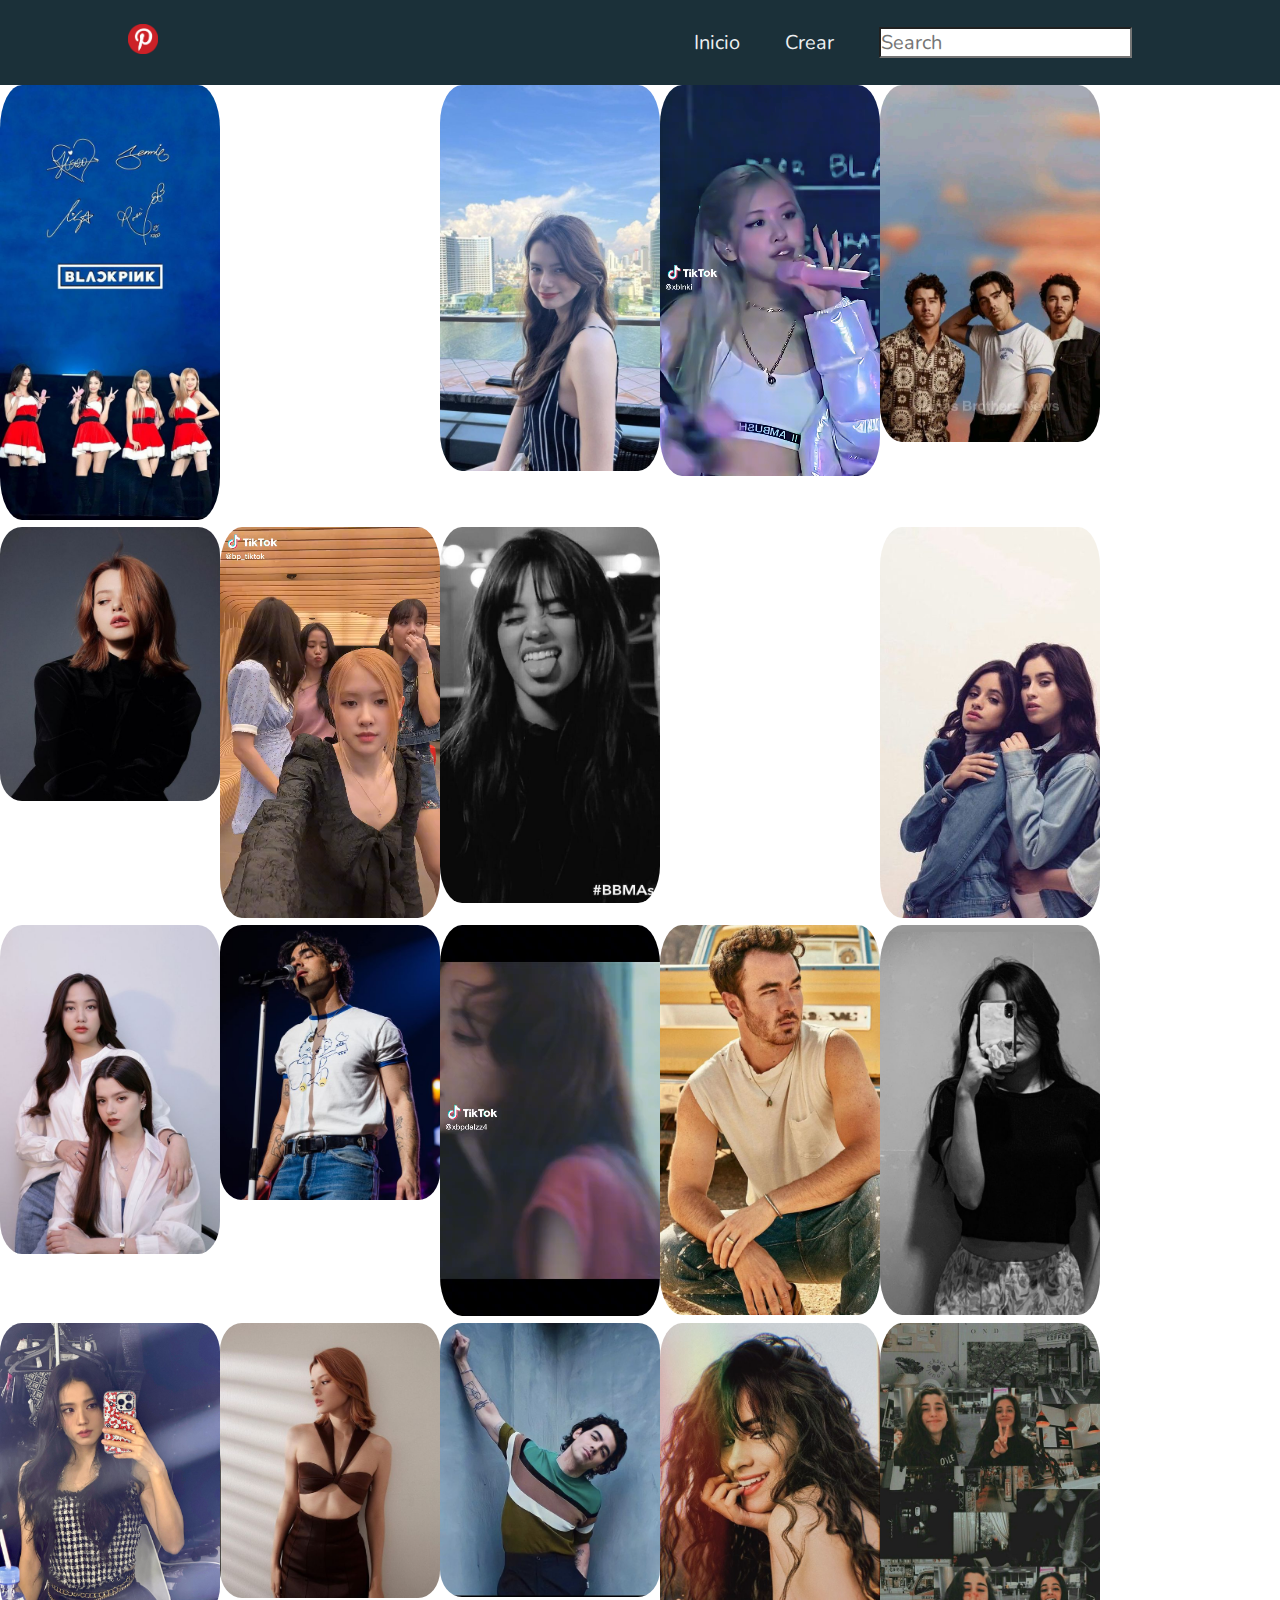
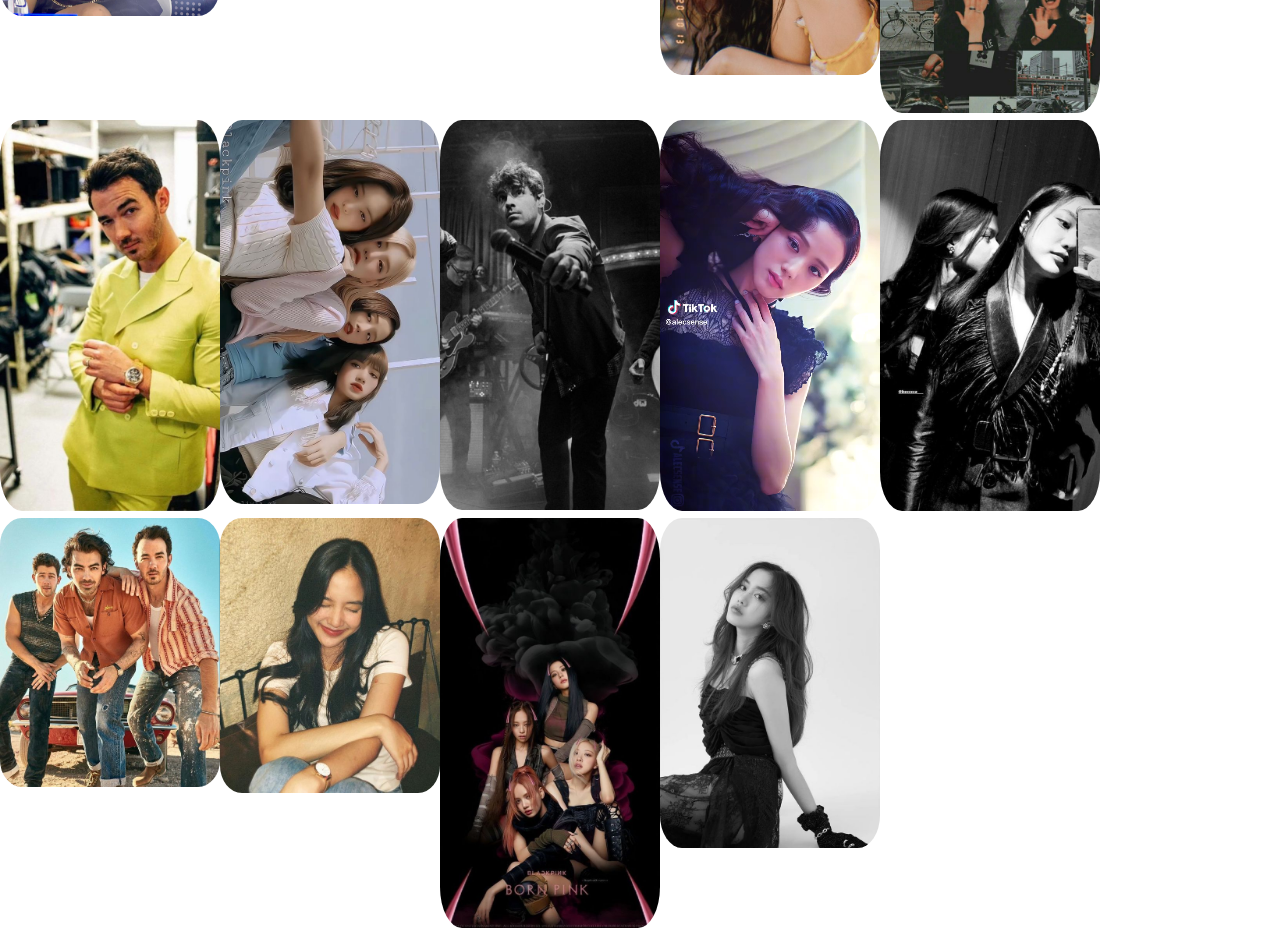
==== index.html @ fc8015e4 "nav e imagenes" ====
<!DOCTYPE html>
<html lang="en">
<head>
    <meta charset="UTF-8">
    <meta http-equiv="X-UA-Compatible" content="IE=edge">
    <meta name="viewport" content="width=device-width, initial-scale=1.0">
    <title>Clon-Pinterest</title>
    <link rel="stylesheet" href="css/style.css">
</head>
<body>
    <header class="header">
        <div class="logo">
            <a href="https://www.pinterest.com.mx/">
            <img src="img/pinterest-logo.png" alt="LogoPinterest">
            </a>
        </div>
        <nav>
           <ul class="nav-links">
                <li><a href="#">Inicio</a></li>
                <li><a href="#">Crear</a></li>
                <li><input type="text" name="search" placeholder="Search"></li>
           </ul>            
        </nav>
    </header>

    <main>
        <div class="card-image">
            <!--PRIMER DIV-->
            <div>
                <img src="img/5.jpg" alt="">
            </div>
            <!--SEGUNDO DIV-->
            <div>
                <video src="video/1.mp4"></video>
            </div>
            <!--TERCER DIV-->
            <div>
                <img src="img/42.jpg" alt="">
            </div>
            <!--CUARTO DIV-->
            <div>
                <video src="video/2.mp4"></video>
            </div>
            <!--QUINTO DIV-->
            <div>
                <img src="img/12.jpg" alt="">
            </div>
            <!--SEXTO DIV-->
            <div>
                <img src="img/40.jpg" alt="">
            </div>
            <!--SEPTIMO DIV-->
            <div>
                <video src="video/3.mp4"></video>
            </div>
            <!--OCTAVO DIV-->
            <div>
                <img src="img/28.jpg" alt="">
            </div>
            <!--NOVENO DIV-->
            <div>
                <video src="video/5.mp4"></video>
            </div>
            <!--DECIMO DIV-->
            <div>
                <img src="img/30.jpg" alt="">
            </div>
            <!--DECIMO PRIMER DIV-->
            <div>
                <img src="img/32.jpg" alt="">
            </div>
            <!--DECIMO SEGUNDO DIV-->
            <div>
                <img src="img/16.jpg" alt="">
            </div>
            <!--DECIMO TERCER DIV-->
            <div>
                <video src="video/6.mp4"></video>
            </div>
            <!--DECIMO CUARTO DIV-->
            <div>
                <img src="img/20.jpg" alt="">
            </div>
            <!--DECIMO QUINTO DIV-->
            <div>
                <img src="img/37.jpg" alt="">
            </div>
            <!--DECIMO SEXTO DIV-->
            <div>
                <img src="img/3.jpg" alt="">
            </div>
            <!--DECIMO SEPTIMO DIV-->
            <div>
                <img src="img/39.jpg" alt="">
            </div>
            <!--DECIMO OCTAVO DIV-->
            <div>
                <img src="img/18.jpg" alt="">
            </div>
            <!--DECIMO NOVENO DIV-->
            <div>
                <img src="img/25.jpg" alt="">
            </div>
            <!--VIGECIMO DIV-->
            <div>
                <img src="img/31.jpg" alt="">
            </div>
            <!--VIGECIMO PRIMER DIV-->
            <div>
                <img src="img/21.jpg" alt="">
            </div>
            <!--VIGECIMO SEGUNDO DIV-->
            <div>
                <img src="img/6.jpg" alt="">
            </div>
            <!--VIGECIMO TERCER DIV-->
            <div>
                <img src="img/19.jpg" alt="">
            </div>
            <!--VIGECIMO CUARTO DIV-->
            <div>
                <video src="video/7.mp4"></video>
            </div>
            <!--VIGECIMO QUINTO DIV-->
            <div>
                <img src="img/35.jpg" alt="">
            </div>
            <!--VIGECIMO SEXTO DIV-->
            <div>
                <img src="img/10.jpg" alt="">
            </div>
            <!--VIGECIMO SEPTIMO DIV-->
            <div>
                <img src="img/36.jpg" alt="">
            </div>
            <!--VIGECIMO OCTAVO DIV-->
            <div>
                <img src="img/9.jpg" alt="">
            </div>
            <!--VIGECIMO NOVENO DIV-->
            <div>
                <img src="img/34.jpg" alt="">
            </div>
            <!--TRIGECIMO DIV-->
            <div>
                <video src="video/8.mp4"></video>
            </div>
        </div>
    </main>
</body>
</html>
---- css/style.css ----
@import url('https://fonts.googleapis.com/css2?family=Nunito:wght@400;800&display=swap');

*{
    box-sizing: border-box;
    margin: 0;
    padding: 0;
    font-family: 'Nunito', sans-serif;
    font-size: 20px;
}

.header{
    background-color: #1b3039;
    display: flex;
    justify-content: space-between;
    align-items: center;
    height: 85px;
    padding: 5px 10%;
}

.header .logo{
    cursor: pointer;
}

.header .logo img{
    height: 30px;
    width: auto;
    transition: all 0.3s;
}

.header .logo img:hover{
    transform: scale(1.2);
}

.header .nav-links{
    list-style: none;
}

.header .nav-links li{
    display: inline-block;
    padding: 0 20px;    
}

.header .nav-links li:hover{
    transform: scale(1.1);
}

.header .nav-links a{
    font-size: 700;
    color: #eceff1;
    text-decoration: none;    
}

.header .nav-links li a:hover{
    color: #ffbc0e;
}
input{
    background: #fff ;
    background-image: url("img/icon-search.png");
}
/**CSS DE IMAGENES*/
img{
    max-width: 220px;
    border-radius: 10%;
}

video{
    max-width: 220px;
    border-radius: 10%;
}

.card-image{
    display: flex;
    flex-wrap: wrap;
}
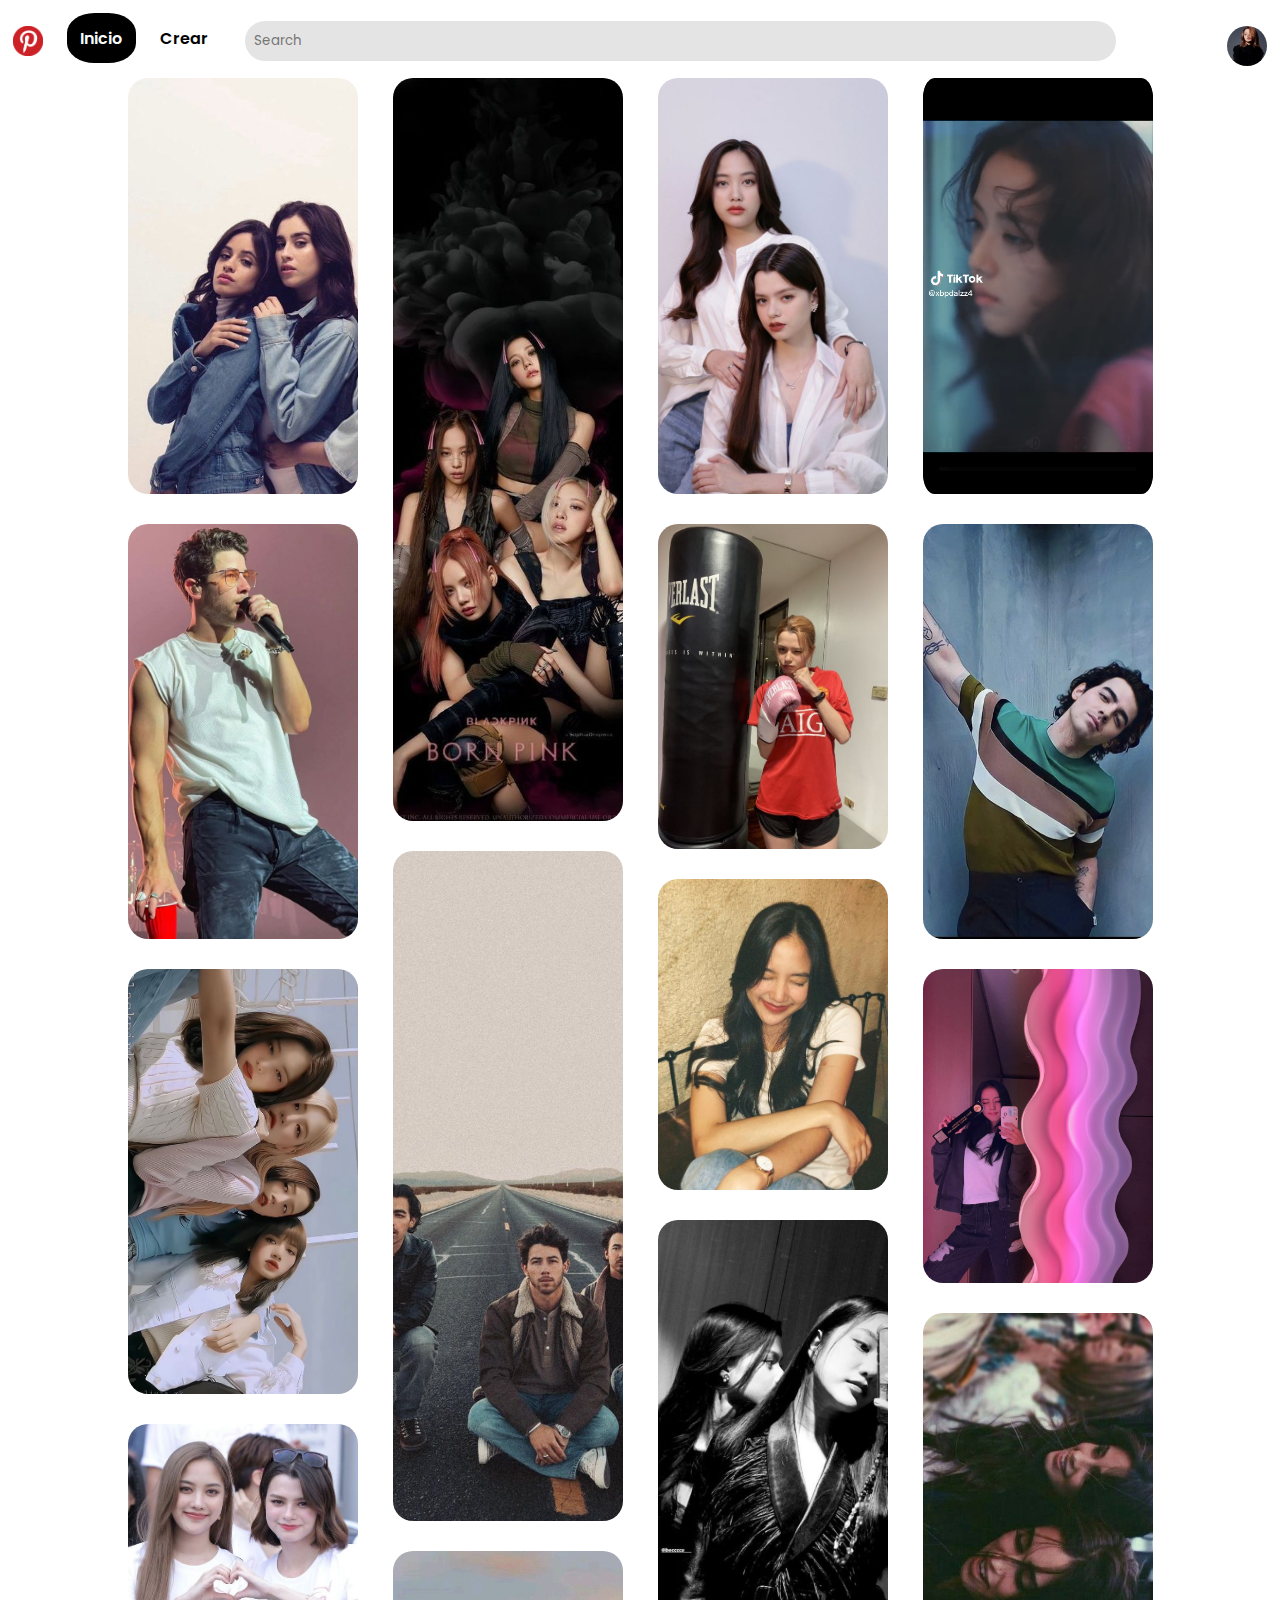
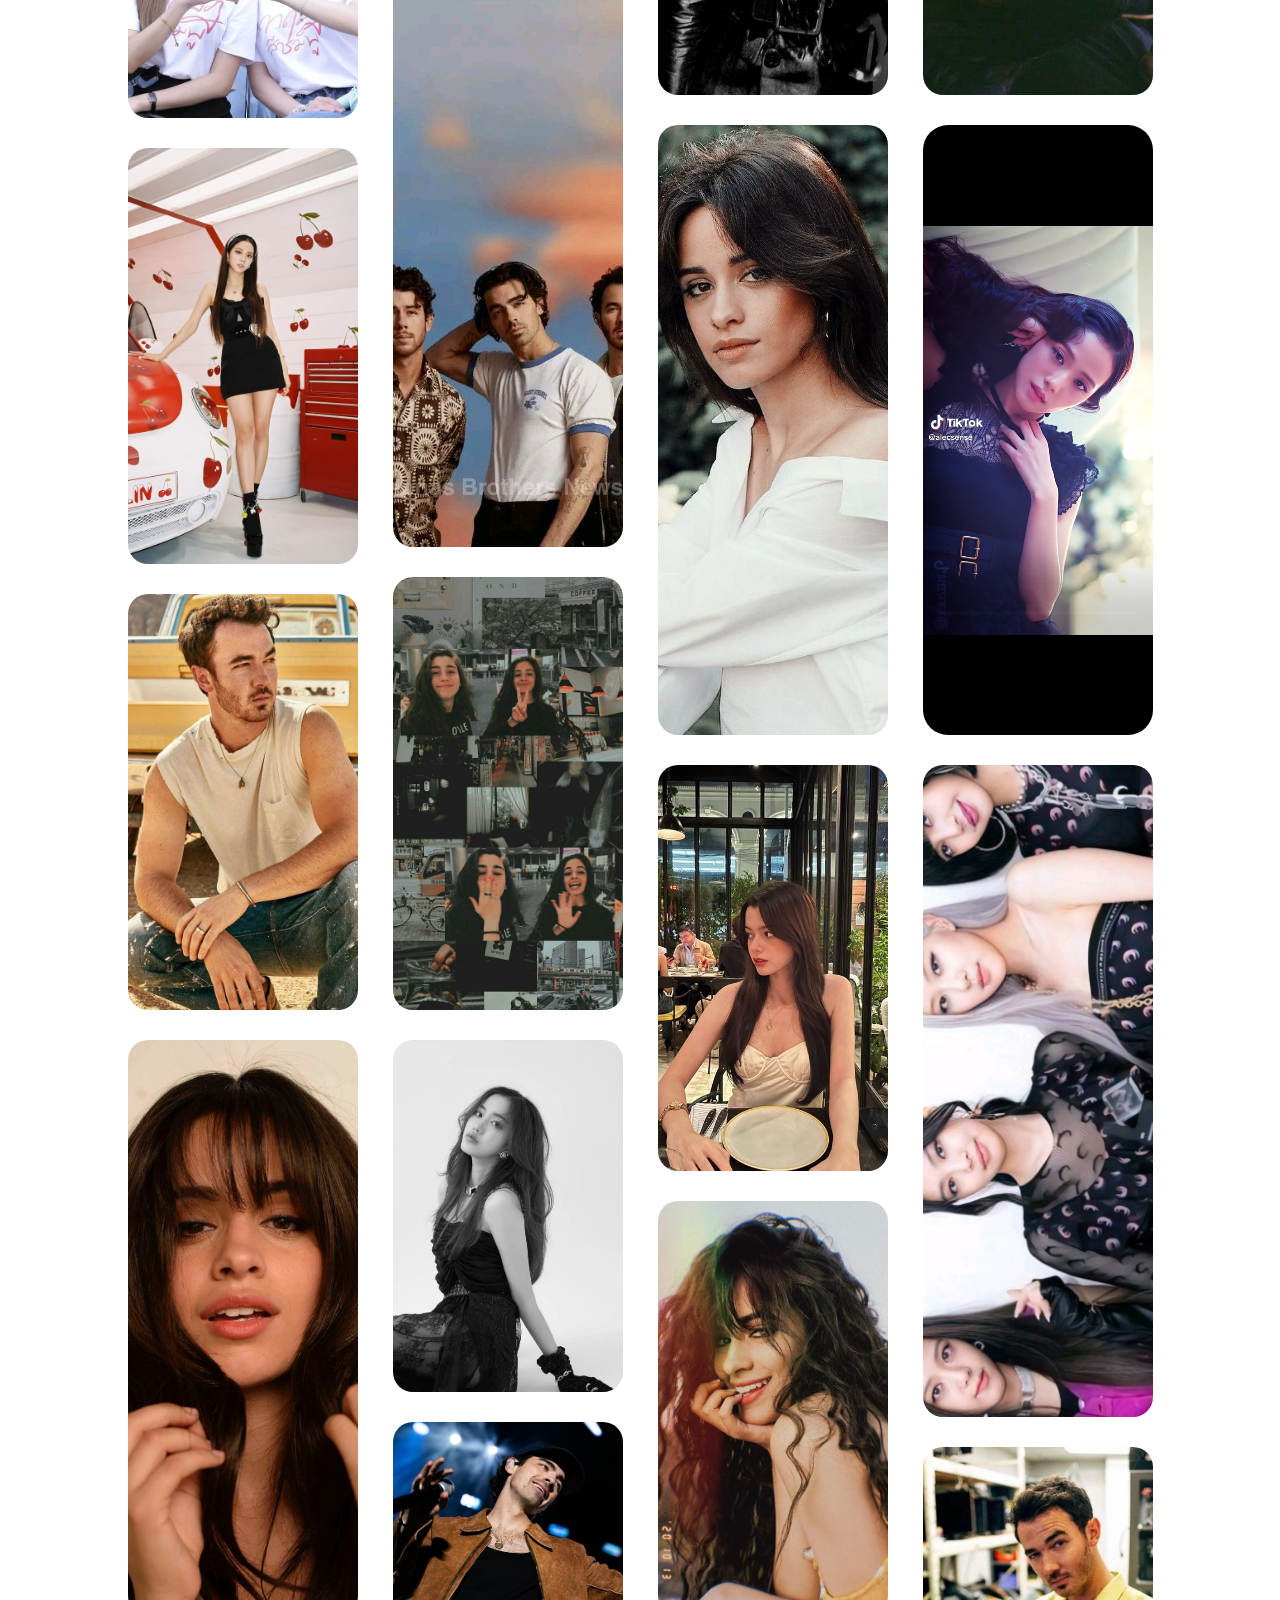
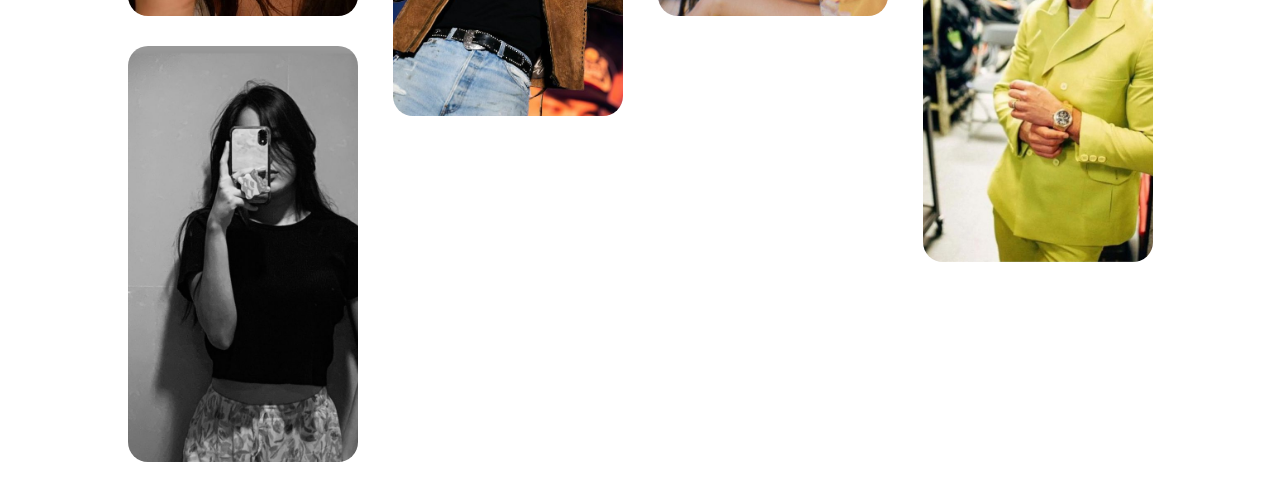
==== commit 561e2757: "nuevos cambios en html y css" ====
--- a/index.html
+++ b/index.html
@@ -1,151 +1,149 @@
 <!DOCTYPE html>
 <html lang="en">
-<head>
-    <meta charset="UTF-8">
-    <meta http-equiv="X-UA-Compatible" content="IE=edge">
-    <meta name="viewport" content="width=device-width, initial-scale=1.0">
+  <head>
+    <meta charset="UTF-8" />
+    <meta http-equiv="X-UA-Compatible" content="IE=edge" />
+    <meta name="viewport" content="width=device-width, initial-scale=1.0" />
     <title>Clon-Pinterest</title>
-    <link rel="stylesheet" href="css/style.css">
-</head>
-<body>
-    <header class="header">
-        <div class="logo">
-            <a href="https://www.pinterest.com.mx/">
-            <img src="img/pinterest-logo.png" alt="LogoPinterest">
-            </a>
-        </div>
-        <nav>
-           <ul class="nav-links">
-                <li><a href="#">Inicio</a></li>
-                <li><a href="#">Crear</a></li>
-                <li><input type="text" name="search" placeholder="Search"></li>
-           </ul>            
-        </nav>
+    <link rel="stylesheet" href="css/style.css" />
+    <link
+      rel="stylesheet"
+      href="https://use.fontawesome.com/releases/v5.15.4/css/all.css"
+      integrity="sha384-DyZ88mC6Up2uqS4h/KRgHuoeGwBcD4Ng9SiP4dIRy0EXTlnuz47vAwmeGwVChigm"
+      crossorigin="anonymous"
+    />
+  </head>
+  <body>
+    <header>
+      <nav class="nav">
+        <li>
+          <a href="https://www.pinterest.com.mx/">
+            <img
+              src="img/pinterest-logo.png"
+              alt="logo"
+              width="30"
+              height="30"
+            />
+          </a>
+        </li>
+        <li>Inicio</li>
+        <li>Crear</li>
+        <li class="search"><input type="search" placeholder="Search" /></li>
+        <li class="notification"><i class="fas fa-bell"></i></li>
+        <li><i class="far fa-comment-dots"></i></li>
+        <li class="profile">
+          <img src="img/40.jpg" alt="profile" width="40" height="40" />
+        </li>
+      </nav>
     </header>
 
-    <main>
-        <div class="card-image">
-            <!--PRIMER DIV-->
-            <div>
-                <img src="img/5.jpg" alt="">
-            </div>
-            <!--SEGUNDO DIV-->
-            <div>
-                <video src="video/1.mp4"></video>
-            </div>
-            <!--TERCER DIV-->
-            <div>
-                <img src="img/42.jpg" alt="">
-            </div>
-            <!--CUARTO DIV-->
-            <div>
-                <video src="video/2.mp4"></video>
-            </div>
-            <!--QUINTO DIV-->
-            <div>
-                <img src="img/12.jpg" alt="">
-            </div>
-            <!--SEXTO DIV-->
-            <div>
-                <img src="img/40.jpg" alt="">
-            </div>
-            <!--SEPTIMO DIV-->
-            <div>
-                <video src="video/3.mp4"></video>
-            </div>
-            <!--OCTAVO DIV-->
-            <div>
-                <img src="img/28.jpg" alt="">
-            </div>
-            <!--NOVENO DIV-->
-            <div>
-                <video src="video/5.mp4"></video>
-            </div>
-            <!--DECIMO DIV-->
-            <div>
-                <img src="img/30.jpg" alt="">
-            </div>
-            <!--DECIMO PRIMER DIV-->
-            <div>
-                <img src="img/32.jpg" alt="">
-            </div>
-            <!--DECIMO SEGUNDO DIV-->
-            <div>
-                <img src="img/16.jpg" alt="">
-            </div>
-            <!--DECIMO TERCER DIV-->
-            <div>
-                <video src="video/6.mp4"></video>
-            </div>
-            <!--DECIMO CUARTO DIV-->
-            <div>
-                <img src="img/20.jpg" alt="">
-            </div>
-            <!--DECIMO QUINTO DIV-->
-            <div>
-                <img src="img/37.jpg" alt="">
-            </div>
-            <!--DECIMO SEXTO DIV-->
-            <div>
-                <img src="img/3.jpg" alt="">
-            </div>
-            <!--DECIMO SEPTIMO DIV-->
-            <div>
-                <img src="img/39.jpg" alt="">
-            </div>
-            <!--DECIMO OCTAVO DIV-->
-            <div>
-                <img src="img/18.jpg" alt="">
-            </div>
-            <!--DECIMO NOVENO DIV-->
-            <div>
-                <img src="img/25.jpg" alt="">
-            </div>
-            <!--VIGECIMO DIV-->
-            <div>
-                <img src="img/31.jpg" alt="">
-            </div>
-            <!--VIGECIMO PRIMER DIV-->
-            <div>
-                <img src="img/21.jpg" alt="">
-            </div>
-            <!--VIGECIMO SEGUNDO DIV-->
-            <div>
-                <img src="img/6.jpg" alt="">
-            </div>
-            <!--VIGECIMO TERCER DIV-->
-            <div>
-                <img src="img/19.jpg" alt="">
-            </div>
-            <!--VIGECIMO CUARTO DIV-->
-            <div>
-                <video src="video/7.mp4"></video>
-            </div>
-            <!--VIGECIMO QUINTO DIV-->
-            <div>
-                <img src="img/35.jpg" alt="">
-            </div>
-            <!--VIGECIMO SEXTO DIV-->
-            <div>
-                <img src="img/10.jpg" alt="">
-            </div>
-            <!--VIGECIMO SEPTIMO DIV-->
-            <div>
-                <img src="img/36.jpg" alt="">
-            </div>
-            <!--VIGECIMO OCTAVO DIV-->
-            <div>
-                <img src="img/9.jpg" alt="">
-            </div>
-            <!--VIGECIMO NOVENO DIV-->
-            <div>
-                <img src="img/34.jpg" alt="">
-            </div>
-            <!--TRIGECIMO DIV-->
-            <div>
-                <video src="video/8.mp4"></video>
-            </div>
-        </div>
-    </main>
-</body>
-</html>+    <div class="container">
+
+      <div class="card card_small">
+        <img src="img/30.jpg" alt="" />
+      </div>
+
+      <div class="card card_large">
+        <img src="img/9.jpg" alt="" />
+      </div>
+
+      <div class="card card_small">
+        <img src="img/32.jpg" alt="" />
+      </div>
+
+      <div class="card_small">
+        <iframe
+          class="video"
+          src="video/6.mp4"
+          height="100%"
+          width="100%"
+          frameborder="0"
+          scrolling="no"
+          allow="autoplay"
+        ></iframe>
+      </div>
+      <div class="card card_midium">
+        <img src="img/13.jpg" alt="" />
+      </div>
+      <div class="card card_small">
+        <img src="img/45.jpg" alt="" />
+      </div>
+      <div class="card card_midium">
+        <img src="img/18.jpg" alt="" />
+      </div>
+      <div class="card card_large">
+        <img src="img/11.jpg" alt="" />
+      </div>
+
+      <div class="card card_small">
+        <img src="img/36.jpg" alt="" />
+      </div>
+      <div class="card card_midium">
+        <img src="img/6.jpg" alt="" />
+      </div>
+
+      <div class="card card_small">
+        <img src="img/1.jpg" alt="" />
+      </div>
+      <div class="card card_midium">
+        <img src="img/35.jpg" alt="" />
+      </div>
+      <div class="card card_small">
+        <img src="img/29.jpg" alt="" />
+      </div>
+      <div class="card card_midium">
+        <img src="img/33.jpg" alt="" />
+      </div>
+      <div class="card card_large">
+        <img src="img/12.jpg" alt="" />
+      </div>
+      <div class="card card_large">
+        <img src="img/26.jpg" alt="" />
+      </div>
+
+      <div class="card card_large">
+        <iframe
+          src="video/7.mp4"
+          height="100%"
+          width="100%"
+          frameborder="0"
+          scrolling="no"
+        ></iframe>
+      </div>
+
+      <div class="card card_small">
+        <img src="img/4.jpg" alt="" />
+      </div>
+      <div class="card card_midium">
+        <img src="img/31.jpg" alt="" />
+      </div>
+      <div class="card card_small">
+        <img src="img/20.jpg" alt="" />
+      </div>
+      <div class="card card_midium">
+        <img src="img/44.jpg" alt="" />
+      </div>
+      <div class="card card_large">
+        <img src="img/7.jpg" alt="" />
+      </div>
+      <div class="card card_large">
+        <img src="img/27.jpg" alt="" />
+      </div>
+      <div class="card card_small">
+        <img src="img/34.jpg" alt="" />
+      </div>
+      <div class="card card_midium">
+        <img src="img/25.jpg" alt="" />
+      </div>
+      <div class="card card_small">
+        <img src="img/17.jpg" alt="" />
+      </div>
+      <div class="card card_midium">
+        <img src="img/21.jpg" alt="" />
+      </div>
+      <div class="card card_large">
+        <img src="img/37.jpg" alt="" />
+      </div>
+    </div>
+  </body>
+</html>
--- a/css/style.css
+++ b/css/style.css
@@ -1,74 +1,186 @@
-@import url('https://fonts.googleapis.com/css2?family=Nunito:wght@400;800&display=swap');
+@import url('https://fonts.googleapis.com/css2?family=Blinker:wght@300;400;600;700&family=Poppins:wght@200;300;400;500;600;700;800&display=swap');
+
 
 *{
-    box-sizing: border-box;
     margin: 0;
     padding: 0;
-    font-family: 'Nunito', sans-serif;
-    font-size: 20px;
+    box-sizing: border-box;
+    font-family: 'Poppins', sans-serif;
+
 }
 
-.header{
-    background-color: #1b3039;
+.nav{
     display: flex;
     justify-content: space-between;
-    align-items: center;
-    height: 85px;
-    padding: 5px 10%;
+    height: 50px;
+    margin-top: 1%;
 }
 
-.header .logo{
+li:hover{
+    color: red;
+}
+
+li{
+    list-style: none;
+    cursor: pointer;
+    padding: 1%;
+}
+/*COLOR Y RADIO DE LA OPCION INCIIO*/
+.nav > li:nth-child(2){
+    font-weight: 600; 
+    color: rgb(252, 255, 255);
+    background: black;
+    border-radius: 40%;
+}
+/*PARA LETRAS NEGRITAS*/
+.nav > li:nth-child(3){
+    font-weight: 600;       
+}
+/*ICONO DE MENSAJE, TAMAÑO Y COLOR*/
+.nav > li:nth-child(6){
+    font-size: 20px;
+    color: gray; 
+
+}
+.nav > li:nth-child(6):hover{
+    color: red;
+}
+.search{   
+    width: 70%;
+    position: relative;
+    padding: 1%;    
+}
+
+/*CSS DEL INPUT*/
+.search > input{
+    
+    border: 0;
+    width: 100%;
+    height: 40px;
+    border-radius: 20px;
+    margin-top: -5px;
+    padding: 1%;
+    background-color: rgba(128, 128, 128, 0.212);
+    background-image: url(search.png);  
+}
+.search > input:focus{
+    outline: none;
+}
+/* ICONO DE NOTIFICACION*/
+.notification i{
+    font-size: 20px;
+    color: gray;
+    margin-top: 5px;
+
+}
+.notification i:hover{
+    color: rgba(0, 17, 255, 0.733);
+}
+
+/*IMAGEN DE PERFIL*/
+.profile img{
+    object-fit: cover;
+    border-radius: 50%;
+}
+/**CSS DE IMAGENES*/
+.container{
+    width: 100%;
+    display: grid;
+    grid-template-columns: repeat(auto-fill,250px);
+    grid-template-rows: auto;
+    justify-content: center;
+    column-gap: 15px;
+    /* gap: 1%; */
+    /* margin: 2%; */
+
+}
+.container > div{
+    padding: 0;
+    margin: 15px 10px;
+    border-radius: 20px;
+}
+.card > iframe{
+    border-radius:25px ;
+}
+.container  img{
+    width: 100%;
+    height: 100%;
+    object-fit: cover;
+    border-radius: 20px;
     cursor: pointer;
 }
 
-.header .logo img{
-    height: 30px;
-    width: auto;
-    transition: all 0.3s;
+.video{
+    border-radius: 5%;
 }
 
-.header .logo img:hover{
-    transform: scale(1.2);
+.card_small{
+    grid-row-end: span 26;
+}
+.card_midium{
+    grid-row-end: span 33;
 }
 
-.header .nav-links{
-    list-style: none;
+.card_large{
+    grid-row-end: span 50;
 }
 
-.header .nav-links li{
-    display: inline-block;
-    padding: 0 20px;    
+
+@media all and(min-width: 421px) and (max-width: 768px){
+    .container{
+        grid-template-columns: repeat(auto-fill,200px);
+    }
+    .search{
+        display: none;
+    }
+    .nav > li:nth-child(2){
+        font-weight: 500;
+        font-size: 15px;
+        
+    }
 }
 
-.header .nav-links li:hover{
-    transform: scale(1.1);
-}
+/*REPONSIVE*/
+@media all and (min-width:50px) and (max-width: 420px){
+    .container{
+        grid-template-columns: repeat(auto-fill,150px);
+    }
+    .container > div{
+        padding: 0;
+        margin: 8px 5px;
+        border-radius: 20px;
+    
+    }
+    .nav{
+        padding: 2%;
+    }
+    .search > input{
+        /* display: none; */
+        padding: 10%;
+    }
+    .nav > li>img{
+        width: 30px;
+        height: 30px;
+        
+    }
+    .nav > li {
+        font-size: 12px;
+        
+    }
+    .nav > li i{
+        display: none;
+        
+    }
+    .nav > li:nth-child(2){
+        display: none;
+        
+    }
+    .nav > li:nth-child(3){
+        display: none;
+        
+    }
+    .card > iframe{
+        border-radius:25px ;
+    }
 
-.header .nav-links a{
-    font-size: 700;
-    color: #eceff1;
-    text-decoration: none;    
-}
-
-.header .nav-links li a:hover{
-    color: #ffbc0e;
-}
-input{
-    background: #fff ;
-    background-image: url("img/icon-search.png");
-}
-/**CSS DE IMAGENES*/
-img{
-    max-width: 220px;
-    border-radius: 10%;
-}
-
-video{
-    max-width: 220px;
-    border-radius: 10%;
-}
-
-.card-image{
-    display: flex;
-    flex-wrap: wrap;
 }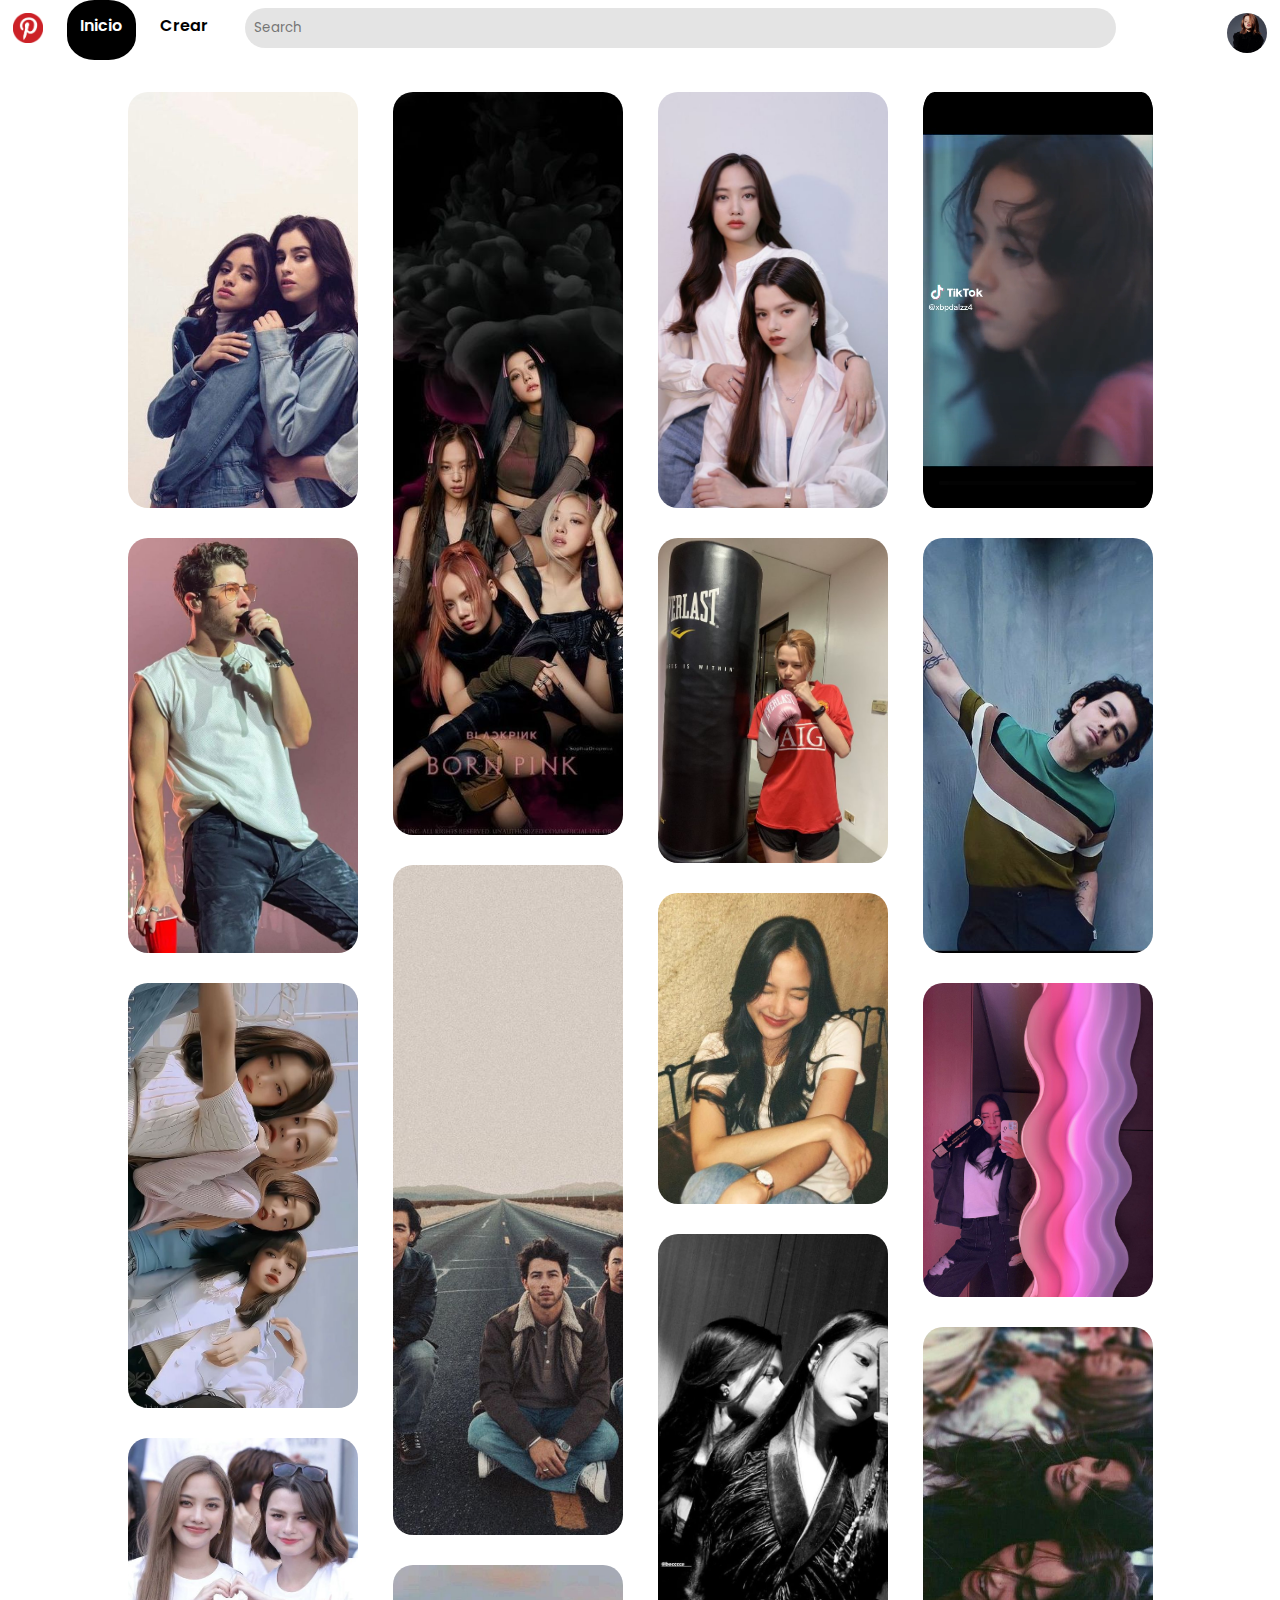
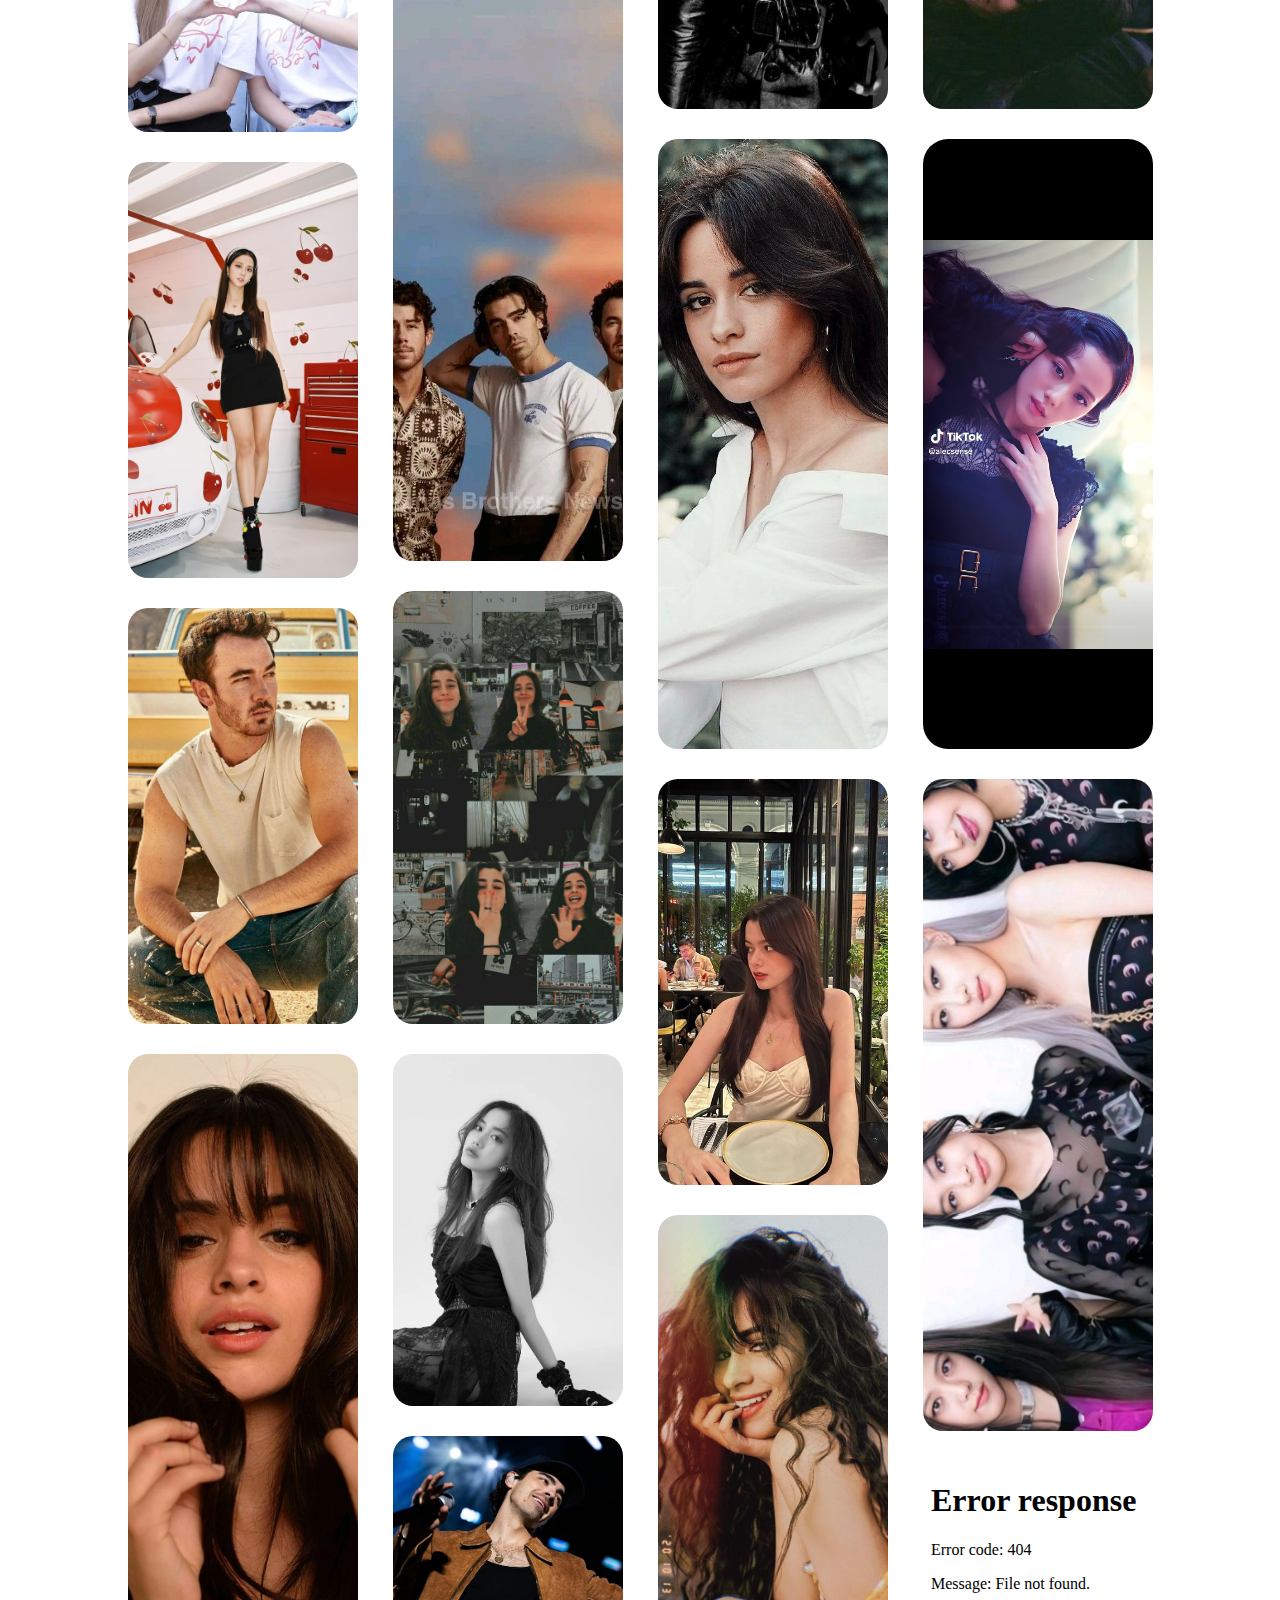
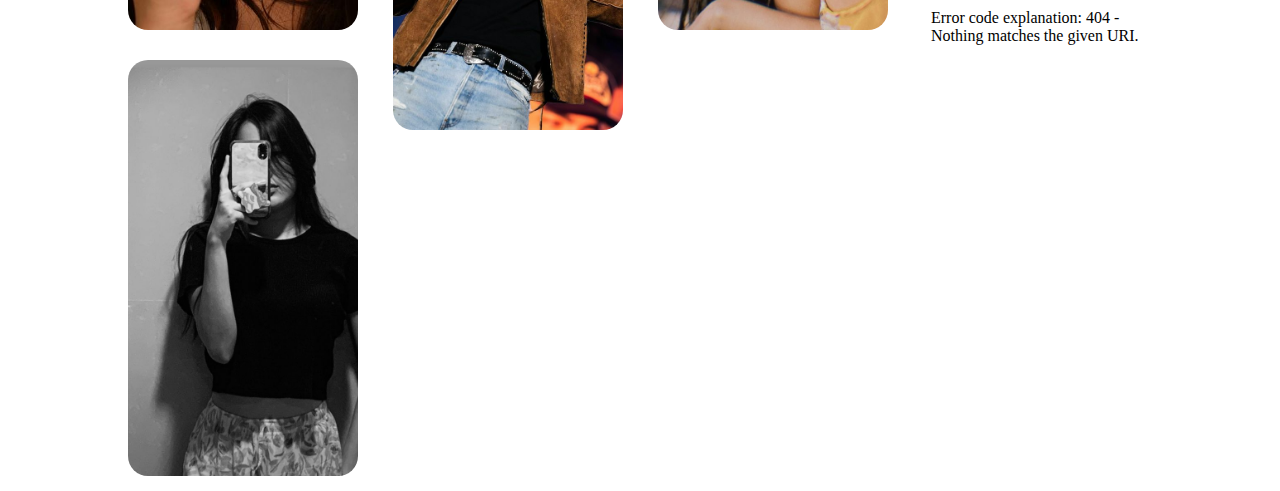
==== commit 048300a4: "nav fijo y efecto en imagenes" ====
--- a/index.html
+++ b/index.html
@@ -14,7 +14,8 @@
     />
   </head>
   <body>
-    <header>
+
+    <!--BARRA DE NAVEGACION-->
       <nav class="nav">
         <li>
           <a href="https://www.pinterest.com.mx/">
@@ -35,20 +36,23 @@
           <img src="img/40.jpg" alt="profile" width="40" height="40" />
         </li>
       </nav>
-    </header>
+    <!--FIN DE BARRA DE NAVEGACION-->
 
+
+<!--IMAGENES-->
+<main>
     <div class="container">
 
       <div class="card card_small">
-        <img src="img/30.jpg" alt="" />
+        <img src="img/30.jpg" alt="" class="image"/>
       </div>
 
       <div class="card card_large">
-        <img src="img/9.jpg" alt="" />
+        <img src="img/9.jpg" alt="" class="image" />
       </div>
 
       <div class="card card_small">
-        <img src="img/32.jpg" alt="" />
+        <img src="img/32.jpg" alt="" class="image" />
       </div>
 
       <div class="card_small">
@@ -63,42 +67,42 @@
         ></iframe>
       </div>
       <div class="card card_midium">
-        <img src="img/13.jpg" alt="" />
+        <img src="img/13.jpg" alt="" class="image"/>
       </div>
       <div class="card card_small">
-        <img src="img/45.jpg" alt="" />
+        <img src="img/45.jpg" alt="" class="image" />
       </div>
       <div class="card card_midium">
-        <img src="img/18.jpg" alt="" />
+        <img src="img/18.jpg" alt="" class="image" />
       </div>
       <div class="card card_large">
-        <img src="img/11.jpg" alt="" />
+        <img src="img/11.jpg" alt="" class="image"/>
       </div>
 
       <div class="card card_small">
-        <img src="img/36.jpg" alt="" />
+        <img src="img/36.jpg" alt="" class="image"/>
       </div>
       <div class="card card_midium">
-        <img src="img/6.jpg" alt="" />
+        <img src="img/6.jpg" alt="" class="image"/>
       </div>
 
       <div class="card card_small">
-        <img src="img/1.jpg" alt="" />
+        <img src="img/1.jpg" alt="" class="image"/>
       </div>
       <div class="card card_midium">
-        <img src="img/35.jpg" alt="" />
+        <img src="img/35.jpg" alt="" class="image" />
       </div>
       <div class="card card_small">
-        <img src="img/29.jpg" alt="" />
+        <img src="img/29.jpg" alt="" class="image"/>
       </div>
       <div class="card card_midium">
-        <img src="img/33.jpg" alt="" />
+        <img src="img/33.jpg" alt="" class="image" />
       </div>
       <div class="card card_large">
-        <img src="img/12.jpg" alt="" />
+        <img src="img/12.jpg" alt="" class="image"/>
       </div>
       <div class="card card_large">
-        <img src="img/26.jpg" alt="" />
+        <img src="img/26.jpg" alt="" class="image" />
       </div>
 
       <div class="card card_large">
@@ -112,38 +116,45 @@
       </div>
 
       <div class="card card_small">
-        <img src="img/4.jpg" alt="" />
+        <img src="img/4.jpg" alt="" class="image"/>
       </div>
       <div class="card card_midium">
-        <img src="img/31.jpg" alt="" />
+        <img src="img/31.jpg" alt="" class="image" />
       </div>
       <div class="card card_small">
-        <img src="img/20.jpg" alt="" />
+        <img src="img/20.jpg" alt="" class="image"/>
       </div>
       <div class="card card_midium">
-        <img src="img/44.jpg" alt="" />
+        <img src="img/44.jpg" alt="" class="image" />
       </div>
       <div class="card card_large">
-        <img src="img/7.jpg" alt="" />
+        <img src="img/7.jpg" alt=""  class="image"/>
       </div>
       <div class="card card_large">
-        <img src="img/27.jpg" alt="" />
+        <img src="img/27.jpg" alt="" class="image" />
       </div>
       <div class="card card_small">
-        <img src="img/34.jpg" alt="" />
+        <img src="img/34.jpg" alt="" class="image"/>
       </div>
       <div class="card card_midium">
-        <img src="img/25.jpg" alt="" />
+        <img src="img/25.jpg" alt="" class="image"/>
       </div>
       <div class="card card_small">
-        <img src="img/17.jpg" alt="" />
-      </div>
-      <div class="card card_midium">
-        <img src="img/21.jpg" alt="" />
+        <img src="img/17.jpg" alt="" class="image"/>
       </div>
       <div class="card card_large">
-        <img src="img/37.jpg" alt="" />
+        <iframe
+          src="video/1.mp4"
+          height="100%"
+          width="100%"
+          frameborder="0"
+          scrolling="no"
+        ></iframe>
+      </div>
+      <div class="card card_large">
+        <img src="img/37.jpg" alt="" class="image"/>
       </div>
     </div>
+</main>
   </body>
 </html>
--- a/css/style.css
+++ b/css/style.css
@@ -1,5 +1,4 @@
 @import url('https://fonts.googleapis.com/css2?family=Blinker:wght@300;400;600;700&family=Poppins:wght@200;300;400;500;600;700;800&display=swap');
-
 
 *{
     margin: 0;
@@ -10,10 +9,14 @@
 }
 
 .nav{
+    background: #fff;
     display: flex;
     justify-content: space-between;
-    height: 50px;
-    margin-top: 1%;
+    height: 60px;
+    width: 100%;
+    position: fixed;
+    top: 0;
+    width: 100%;
 }
 
 li:hover{
@@ -83,6 +86,11 @@
     border-radius: 50%;
 }
 /**CSS DE IMAGENES*/
+/*
+main{
+    margin-top: 8%;
+    background: #7ec212;
+}*/
 .container{
     width: 100%;
     display: grid;
@@ -90,9 +98,7 @@
     grid-template-rows: auto;
     justify-content: center;
     column-gap: 15px;
-    /* gap: 1%; */
-    /* margin: 2%; */
-
+    margin-top: 6%;
 }
 .container > div{
     padding: 0;
@@ -117,14 +123,27 @@
 .card_small{
     grid-row-end: span 26;
 }
+/*HOVER DE IMAGEN PEQUEÑA*/
+.card_small:hover .image{
+    opacity: 0.85;
+    cursor: zoom-in;
+}
 .card_midium{
     grid-row-end: span 33;
 }
-
+/*HOVER DE IMAGEN MEDIANA*/
+.card_midium:hover .image{
+    opacity: 0.85;
+    cursor: zoom-in;
+}
 .card_large{
     grid-row-end: span 50;
 }
-
+/*HOVER DE IMAGEN MEDIANA*/
+.card_large:hover .image{
+    opacity: 0.85;
+    cursor: zoom-in;
+}
 
 @media all and(min-width: 421px) and (max-width: 768px){
     .container{
@@ -182,5 +201,8 @@
     .card > iframe{
         border-radius:25px ;
     }
-
-}+}
+
+img{
+
+}
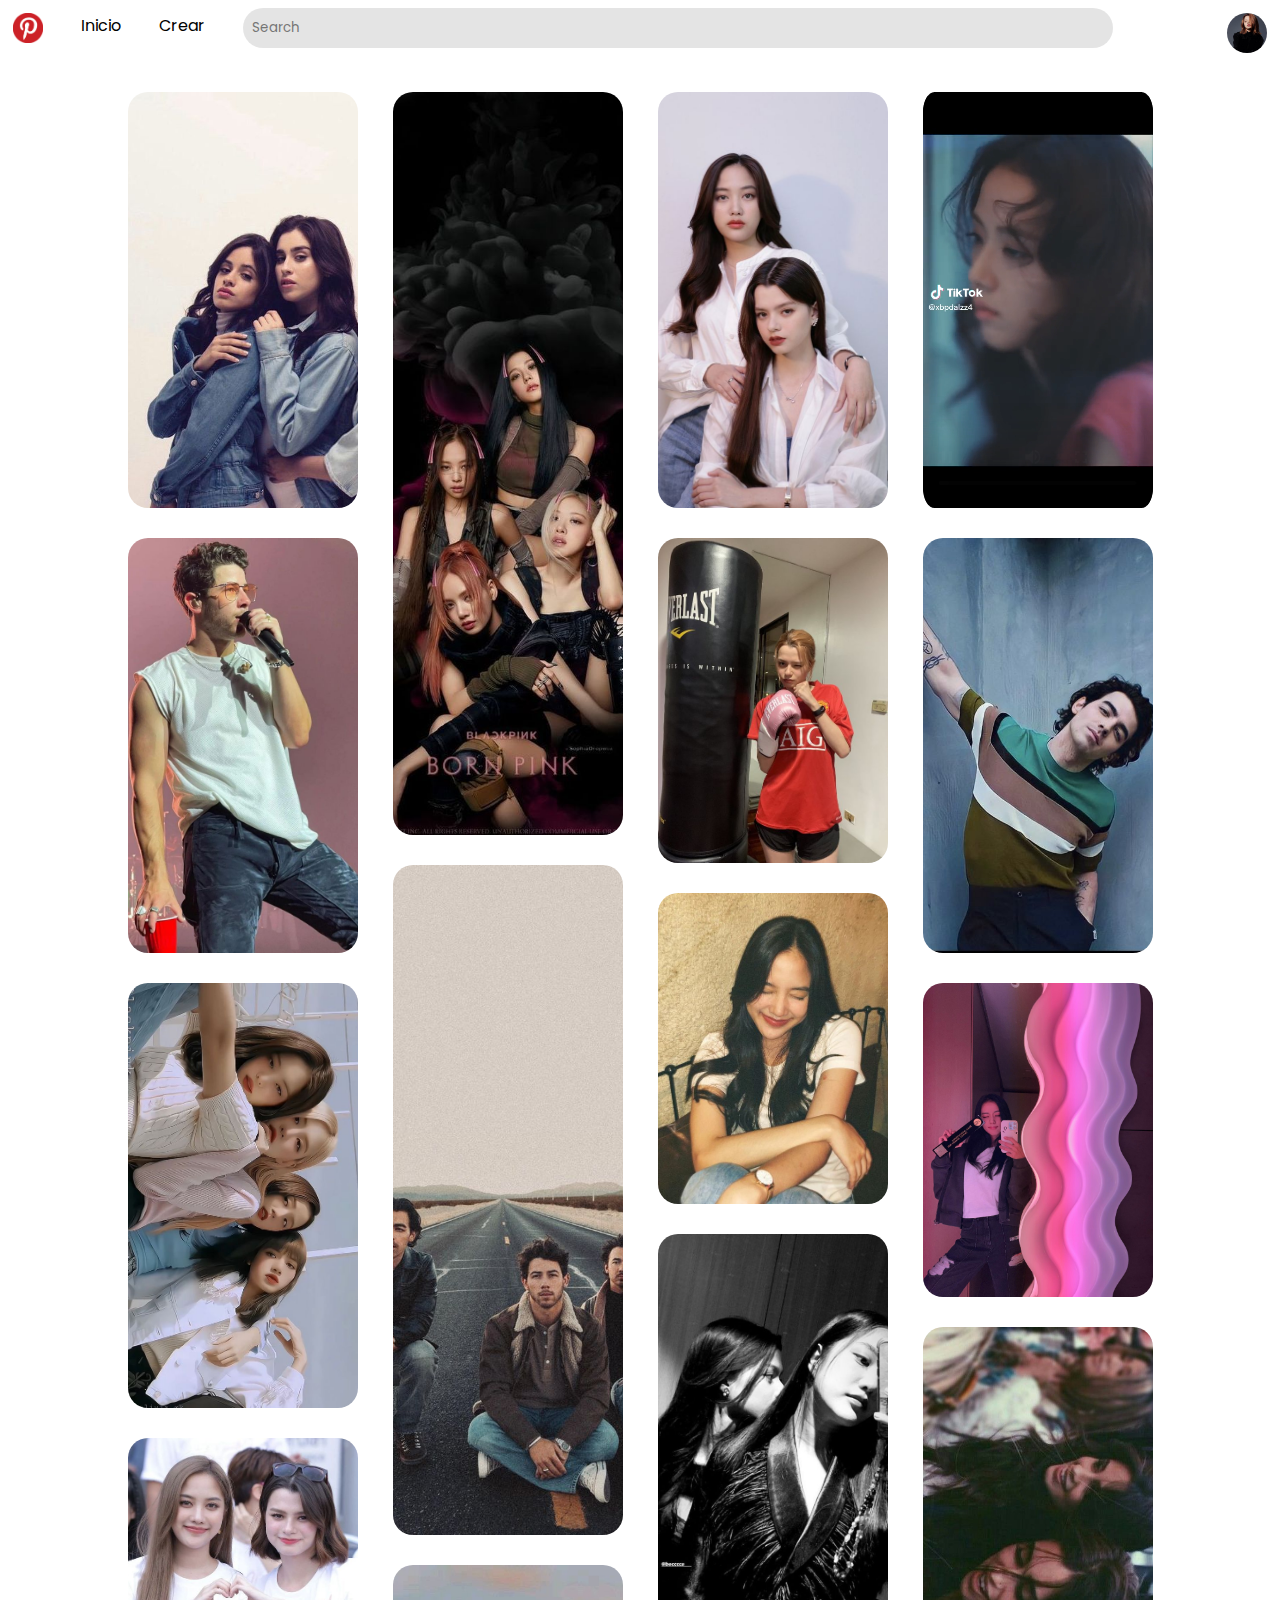
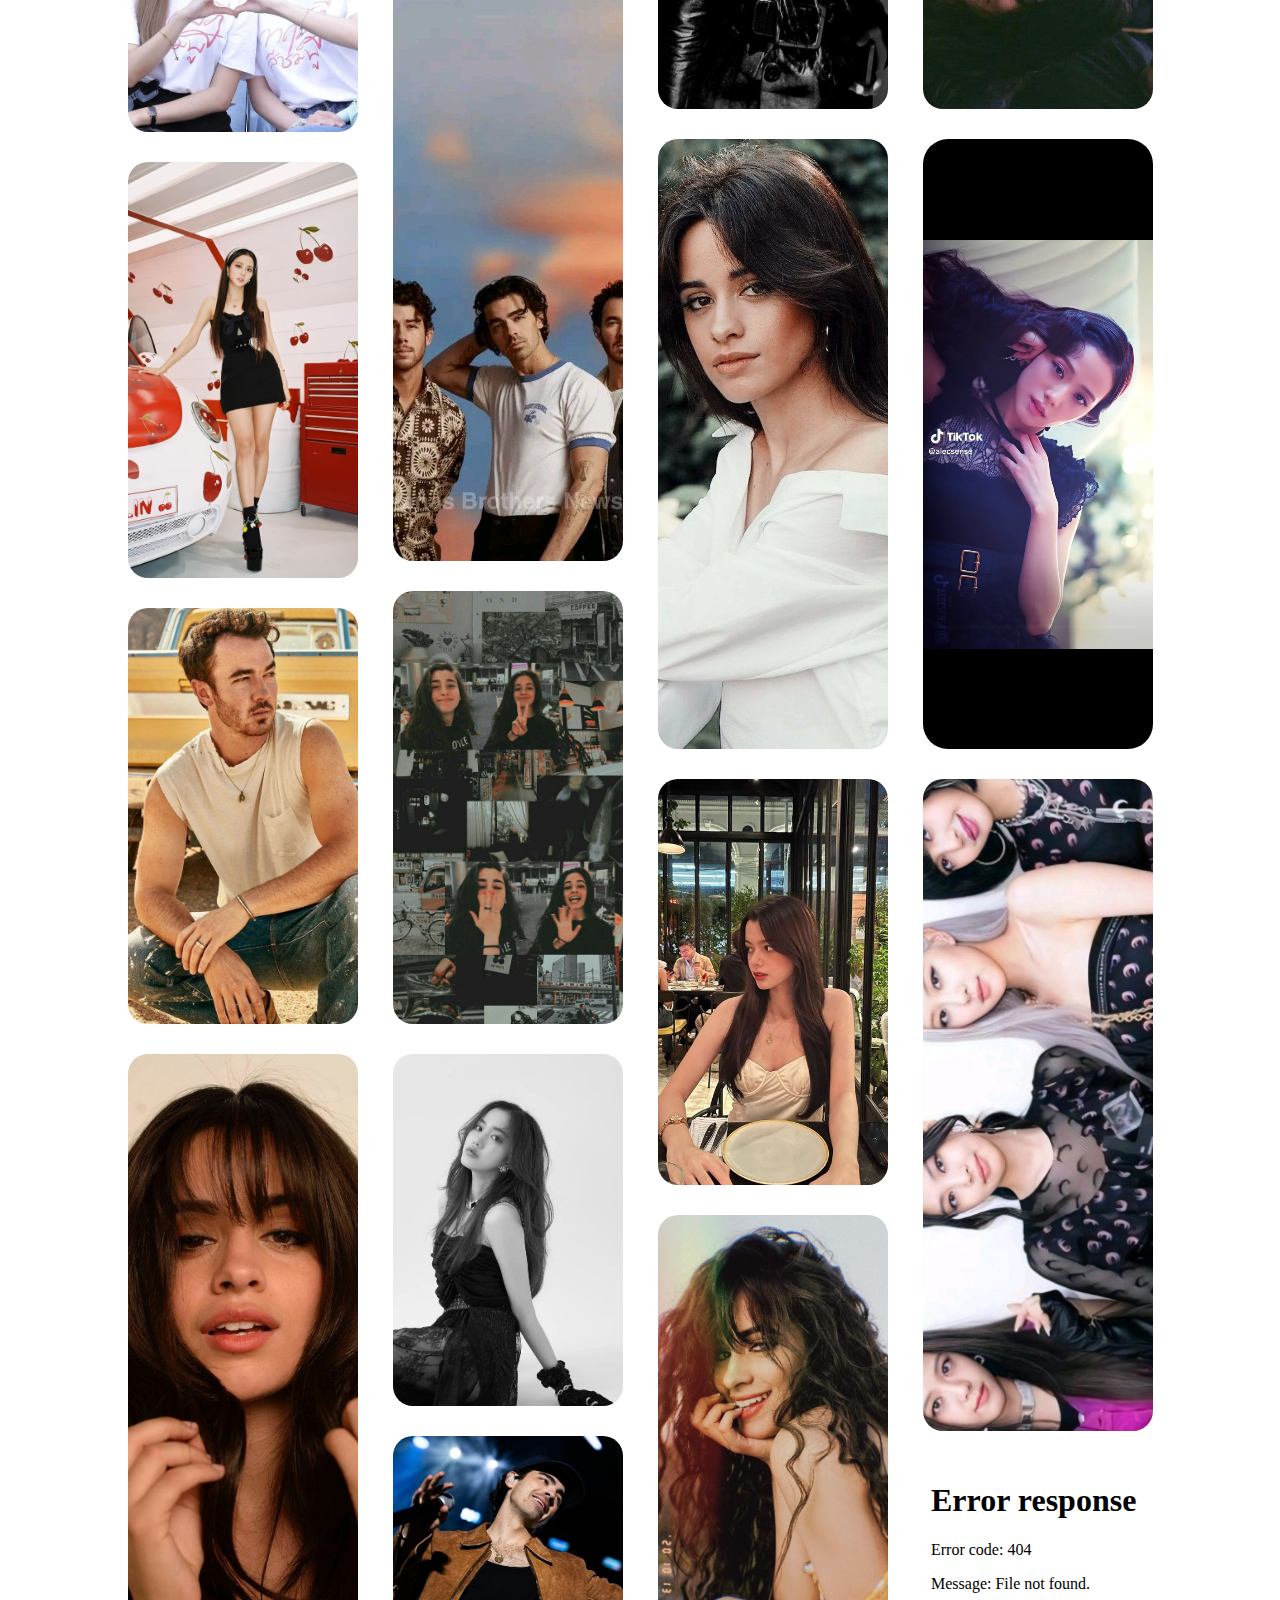
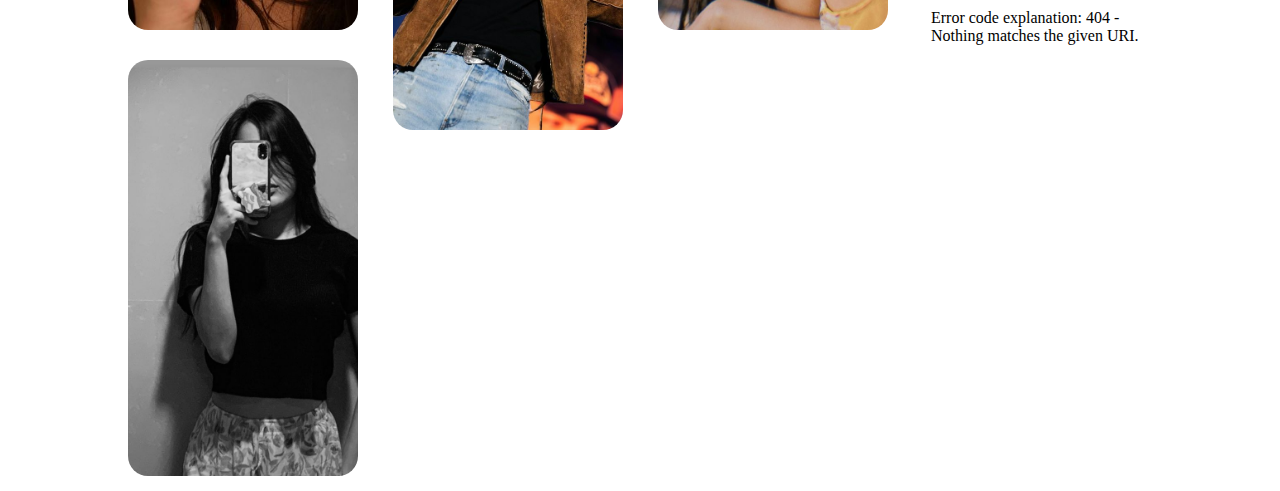
==== commit f4f7f270: "cambios css" ====
--- a/index.html
+++ b/index.html
@@ -40,9 +40,7 @@
 
 
 <!--IMAGENES-->
-<main>
-    <div class="container">
-
+<main class="container">
       <div class="card card_small">
         <img src="img/30.jpg" alt="" class="image"/>
       </div>
@@ -154,7 +152,6 @@
       <div class="card card_large">
         <img src="img/37.jpg" alt="" class="image"/>
       </div>
-    </div>
 </main>
   </body>
 </html>
--- a/css/style.css
+++ b/css/style.css
@@ -28,26 +28,7 @@
     cursor: pointer;
     padding: 1%;
 }
-/*COLOR Y RADIO DE LA OPCION INCIIO*/
-.nav > li:nth-child(2){
-    font-weight: 600; 
-    color: rgb(252, 255, 255);
-    background: black;
-    border-radius: 40%;
-}
-/*PARA LETRAS NEGRITAS*/
-.nav > li:nth-child(3){
-    font-weight: 600;       
-}
-/*ICONO DE MENSAJE, TAMAÑO Y COLOR*/
-.nav > li:nth-child(6){
-    font-size: 20px;
-    color: gray; 
 
-}
-.nav > li:nth-child(6):hover{
-    color: red;
-}
 .search{   
     width: 70%;
     position: relative;
@@ -145,64 +126,3 @@
     cursor: zoom-in;
 }
 
-@media all and(min-width: 421px) and (max-width: 768px){
-    .container{
-        grid-template-columns: repeat(auto-fill,200px);
-    }
-    .search{
-        display: none;
-    }
-    .nav > li:nth-child(2){
-        font-weight: 500;
-        font-size: 15px;
-        
-    }
-}
-
-/*REPONSIVE*/
-@media all and (min-width:50px) and (max-width: 420px){
-    .container{
-        grid-template-columns: repeat(auto-fill,150px);
-    }
-    .container > div{
-        padding: 0;
-        margin: 8px 5px;
-        border-radius: 20px;
-    
-    }
-    .nav{
-        padding: 2%;
-    }
-    .search > input{
-        /* display: none; */
-        padding: 10%;
-    }
-    .nav > li>img{
-        width: 30px;
-        height: 30px;
-        
-    }
-    .nav > li {
-        font-size: 12px;
-        
-    }
-    .nav > li i{
-        display: none;
-        
-    }
-    .nav > li:nth-child(2){
-        display: none;
-        
-    }
-    .nav > li:nth-child(3){
-        display: none;
-        
-    }
-    .card > iframe{
-        border-radius:25px ;
-    }
-}
-
-img{
-
-}
